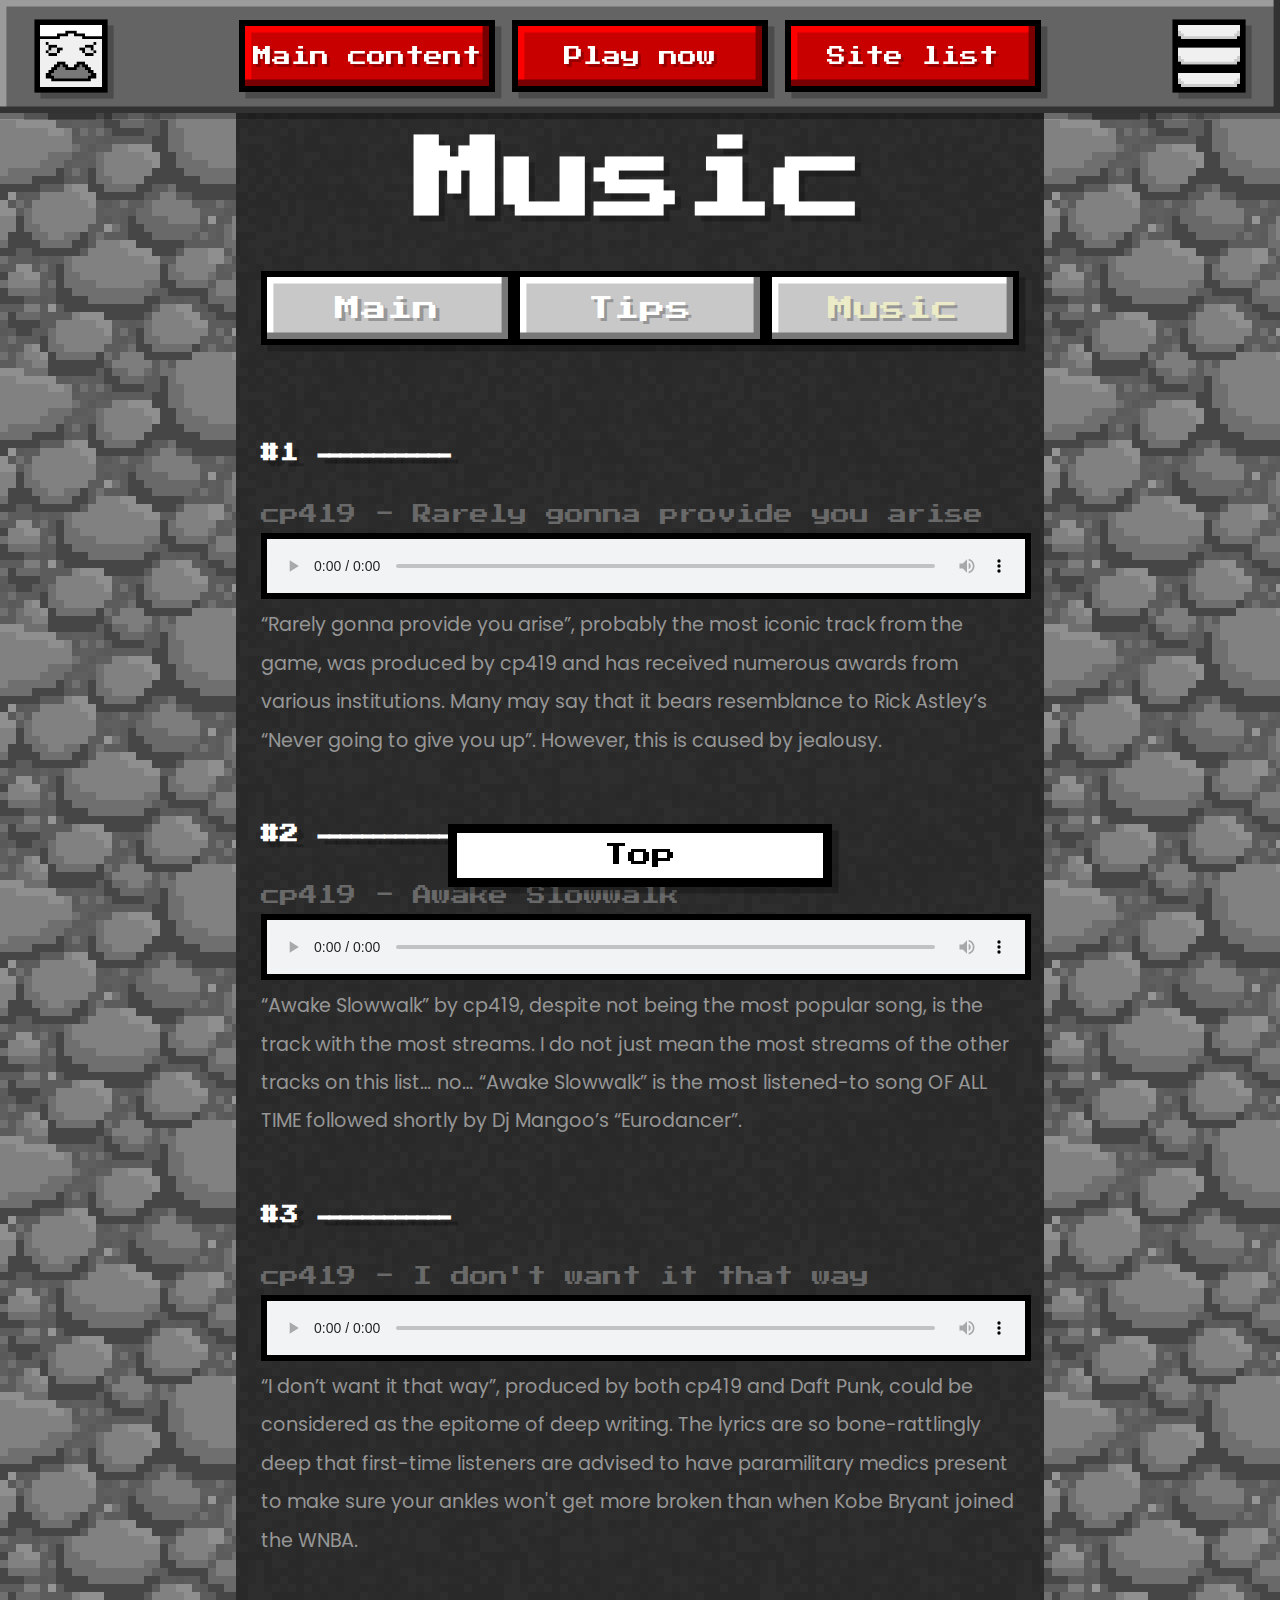
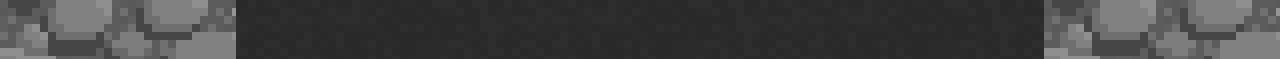
==== music.html @ 993a7740 "Pre-test bug fix" ====
<!DOCTYPE html>
<html lang="en" dir="ltr">
  <head>
    <meta charset="utf-8">
    <meta name="viewport" content="width=device-width, initial-scale=1">
    <meta name="description" content="This is the landing site of the wonderful game Waltman!">
    <title>Waltman - Music</title>
    <link rel="icon" href="./img/wuv_logo_3.png">
    <link rel="stylesheet" type="text/css" href="css/style.css">
    <link rel="stylesheet" type="text/css" href="css/grid_music.css">
    <link rel="preconnect" href="https://fonts.googleapis.com">
    <link rel="preconnect" href="https://fonts.gstatic.com" crossorigin>
    <link href="https://fonts.googleapis.com/css2?family=Poppins&family=Press+Start+2P&display=swap" rel="stylesheet">
  </head>
  <body id="top">
    <div class="container">



      <!-- H e a d e r -->

      <header class="div1">
        <img src="./img/wuv_logo_3.png" alt="placeholder" class="headerImg" onclick="location.href='./index.html'" onkeypress="location.href='./index.html'"> <!-- Logo -->
        <div>
          <button class="headerBtn interactable hiddenWhenSmall" onclick="location.href='#mainContent'" onkeypress="location.href='#mainContent'">Main content</button> <!-- Button 1 -->
          <button class="headerBtn interactable hiddenWhenSmall" onclick="window.open('https://waltman.ga/')" onkeypress="window.open('https://waltman.ga/')">Play now</button> <!-- Button 2 -->
          <button class="headerBtn interactable hiddenWhenSmall" onclick="location.href='#siteList'" onkeypress="location.href='#siteList'">Site list</button> <!-- Button 3 -->
          <button id="altHeaderBtn" class="alternativeHeaderBtn interactable shownWhenSmall navBtn" onclick="navFunction()" onkeypress="navFunction()">▼</button> <!-- Button 3 -->
        </div>
        <img src="./img/wuv_menu_1.png" alt="placeholder" id="mainHeaderBtn" class="headerImg menuBtn" onclick="menuFunction()" onkeypress="menuFunction()"> <!-- Menu button -->
      </header>



      <!-- D r o p d o w n   1 -->

      <div id="myNav" class="navContent hiddenWhenBig">
        <ul>
          <li><button class="interactable" onclick="location.href='#mainContent'" onkeypress="location.href='#mainContent'">Content</button></li>
          <li><button class="interactable" onclick="window.open('https://waltman.ga/')" onkeypress="window.open('https://waltman.ga/')">Play now</button></li>
          <li><button class="interactable" onclick="location.href='#top'" onkeypress="location.href='#top'">Site list</button></li>
        </ul>
      </div>



      <!-- D r o p d o w n   2 -->

      <div id="myMenu" class="menuContent">
        <ul>
          <li><button class="interactable" onclick="location.href='./index.html'" onkeypress="location.href='./index.html'">Main</button></li>
          <li><button class="interactable" onclick="location.href='./tips.html'" onkeypress="location.href='./tips.html'">Tips</button></li>
          <li><button class="interactable" onclick="location.href='./music.html'" onkeypress="location.href='./music.html'">Music</button></li>
        </ul>
      </div>



      <!-- T i t l e -->

      <section id="siteList" class="div2 initialFade white">
        <h1>Music</h1>
      </section>



      <!-- S i t e   l i s t -->

      <nav class="div3" id="mainContent">
        <div class="siteList initialFade">
          <button class="siteButton interactable" onclick="location.href='./index.html'" onkeypress="location.href='./index.html'">Main</button>
          <button class="siteButton interactable" onclick="location.href='./tips.html'" onkeypress="location.href='./tips.html'">Tips</button>
          <button class="siteButton thisSite interactable" onclick="location.href='./music.html'" onkeypress="location.href='./music.html'">Music</button>
        </div>
      </nav>



      <!-- M a i n   c o n t e n t -->

      <section class="div4 initialFade">
        <h3 class="white">#1 ━━━━━━━━━━━━</h3>
      </section>

      <article class="div5 initialFade">
        <p class="musicText">cp419 - Rarely gonna provide you arise</p>
        <audio controls>
          <source src="./img/music/never_going_to_give_you_down.m4a" type="audio/mpeg">
        </audio>
        <p class="contentText">“Rarely gonna provide you arise”, probably the most iconic track from the game, was produced by cp419 and has received numerous awards from various institutions. Many may say that it bears resemblance to Rick Astley’s “Never going to give you up”. However, this is caused by jealousy.</p>
      </article>

      <section class="div6">
        <h3 class="white">#2 ━━━━━━━━━━━━</h3>
      </section>

      <article class="div7">
        <p class="musicText" >cp419 - Awake Slowwalk</p>
        <audio controls>
          <source src="./img/music/never_going_to_give_you_down.m4a" type="audio/mpeg">
        </audio>
        <p class="contentText">“Awake Slowwalk” by cp419, despite not being the most popular song, is the track with the most streams. I do not just mean the most streams of the other tracks on this list… no… “Awake Slowwalk” is the most listened-to song OF ALL TIME followed shortly by Dj Mangoo’s “Eurodancer”.</p>
      </article>

      <section class="div8">
        <h3 class="white">#3 ━━━━━━━━━━━━</h3>
      </section>

      <article class="div9">
        <p class="musicText">cp419 - I don't want it that way</p>
        <audio controls>
          <source src="./img/music/never_going_to_give_you_down.m4a" type="audio/mpeg">
        </audio>
        <p class="contentText">“I don’t want it that way”, produced by both cp419 and Daft Punk, could be considered as the epitome of deep writing. The lyrics are so bone-rattlingly deep that first-time listeners are advised to have paramilitary medics present to make sure your ankles won't get more broken than when Kobe Bryant joined the WNBA.</p>
      </article>



      <!-- F o o t e r -->

      <footer class="div9">
        <a id="nonJavascriptBtn" class="nonJavascriptBtn" href="./sitelist.html">Javascript not working?</a>
        <button class="toTopButton interactable" onclick="location.href='#top'" onkeypress="location.href='#top'">Top</button>
      </footer>



      <!-- A s i d e -->

      <aside class="leftAside hiddenWhenSmall"></aside>
      <aside class="rightAside hiddenWhenSmall"></aside>

    </div>
    <script src="js/secondary.js"></script>
  </body>
</html>
---- css/style.css ----
/*
Fonts used:

font-family: 'Poppins', sans-serif;
font-family: 'Press Start 2P', cursive;
*/



/* G e n e r a l */

* {
    margin: 0;
    padding: 0;
    font-family: 'Poppins', sans-serif;
}

body {
    background: url("../img/wuv_bg1.2.png");
}

.interactable {
    transition: 0.6s ease;
    cursor: pointer;
}

.interactable:hover {
    filter: brightness(80%);
}

.blackBackground {
    background-color: black;
}

.white {
    color: white;
}

.invert {
    filter: invert(100%);
}



/* A n i m a t i o n s */

/* 1 */
@keyframes initialFade {
    from {filter: opacity(0);}
    to {filter: opacity(1);}
}

.initialFade {
    animation-name: initialFade;
    animation-duration: 4s;
}

/* 2 */
@-webkit-keyframes fade {
    from {filter: blur(0.5rem) grayscale(1);}

    to {filter: blur(0) grayscale(0);}
}

@keyframes fade {
    from {filter: blur(0.5rem) grayscale(1);}

    to {filter: blur(0) grayscale(0);}
}

.fade {
    -webkit-animation-name: fade;
    -webkit-animation-duration: 2s;
    animation-name: fade;
    animation-duration: 2s;
}

/* 3 */
@keyframes slide {
    from {filter: opacity(0); height: 0;}
    to {filter: opacity(1); height: 14vh;}
}

.initialFade {
    animation-name: initialFade;
    animation-duration: 4s;
}



/* H e a d e r */

header {
    display: flex;
    justify-content: space-between;
    position: fixed;
    background: rgb(100,100,100);
    box-shadow: inset -0.5vw 0 rgb(50,50,50), inset 0 0.5vw rgb(155,155,155), inset 0 -0.5vw rgb(50,50,50), inset 0.5vw 0 rgb(155,155,155), 0 0.5vw rgb(0 0 0 / 25%);
    width: 100%;
    z-index: 2;
}

.headerBtn {
    margin: 2.25vh 0.5vw;
    height: 8vh;
    width: 20vw;
    font-family: 'Press Start 2P', cursive;
    font-size: 1.5vw;
    border: 0.7vh black solid;
    background: rgb(200,0,0);
    box-shadow: inset -0.5vw 0 rgb(120,0,0), inset 0 0.5vw rgb(255,0,0), inset 0 -0.5vw rgb(120,0,0), inset 0.5vw 0 rgb(255,0,0), 0.5vw 0.5vw rgb(0 0 0 / 25%);
    color: white;
    text-shadow: 0.25vw 0.25vw 0 rgb(0 0 0 / 25%);
}

.alternativeHeaderBtn {
    margin: 2.25vh 0.5vw;
    height: 8vh;
    width: 30vw;
    font-family: 'Press Start 2P', cursive;
    font-size: 6vw;
    border: 0.6vh black solid;
    background: rgb(200,0,0);
    box-shadow: inset -0.5vw 0 rgb(120,0,0), inset 0 0.5vw rgb(255,0,0), inset 0 -0.5vw rgb(120,0,0), inset 0.5vw 0 rgb(255,0,0), 0.5vw 0.5vw rgb(0 0 0 / 25%);
    color: white;
    text-shadow: 0.25vw 0.25vw 0 rgb(0 0 0 / 25%);
    display: none;
}

.headerBtn:hover {
    width: 25vw;
    border: 0.6vh white solid;
}

.headerImg {
    height: 10vh;
    margin: 1.25vh 2vw;
    filter: drop-shadow(0.5vw 0.5vw rgb(0 0 0 / 25%));
    cursor: pointer;
}

.headerImg:hover {
    filter: brightness(80%) drop-shadow(0.5vw 0.5vw rgb(0 0 0 / 25%));
}



/* H e a d e r   i n t e r a c t a b l e   j a v a s c r i p t */

/* Gets applied to the main header button to the right side when dropdown is shown*/
.mainHeaderBtn {
    filter: brightness(80%) drop-shadow(0.5vw 0.5vw rgb(0 0 0 / 25%));
}

/* Gets applied to the alternative header button in the middle att small screen size when dropdown is shown*/
.altHeaderBtn {
    filter: brightness(80%);
}

/* D r o p d o w n s */

/* The container <div> - needed to position the dropdown content */
.menuDropdown, .navDropdown {
    position: relative;
    display: inline-block;
}

/* Dropdown Content (Hidden by Default) */
.menuContent, .navContent {
    width: 100%;
    height: 14vh;
    position: fixed;
    background-color: darkgray;
    z-index: 1;
    top: 12.5vh;
    display: none;
}

ul {
    display: flex;
    justify-content: space-evenly;
    margin: 2vh 0 0 0;
}

/* Links inside the dropdown */
.menuContent button {
    font-family: 'Press Start 2P', cursive;
    width: 30vw;
    height: 10vh;
    font-size: 2.5vw;
    border: 0.7vh black solid;
    color: white;
    background: rgb(200,200,200);
    box-shadow: inset -0.5vw 0 rgb(120,120,120), inset 0 0.5vw rgb(255,255,255), inset 0 -0.5vw rgb(120,120,120), inset 0.5vw 0 rgb(255,255,255), 0.5vw 0.5vw rgb(0 0 0 / 25%);
    text-shadow: 0.25vw 0.25vw 0 rgb(0 0 0 / 25%);
}

.navContent button {
    font-family: 'Press Start 2P', cursive;
    width: 30vw;
    height: 10vh;
    font-size: 2.5vw;
    border: 0.7vh black solid;
    color: white;
    background: rgb(200,0,0);
    box-shadow: inset -0.5vw 0 rgb(120,0,0), inset 0 0.5vw rgb(255,0,0), inset 0 -0.5vw rgb(120,0,0), inset 0.5vw 0 rgb(255,0,0), 0.5vw 0.5vw rgb(0 0 0 / 25%);
    text-shadow: 0.25em 0.25em 0 rgb(0 0 0 / 25%);
}

.navContent button:hover, .menuContent button:hover {
    border: 0.7vh white solid;
}

/* Lists inside the dropdown */
.menuContent li, .navContent li {
    list-style: none;
    display: inline;
}

/* Show the dropdown menu (use JS to add this class to the .dropdown-content container when the user clicks on the dropdown button) */
.show {
    display: block;
    animation-name: slide;
    animation-duration: 0.5s;
}



/* T i t l e */

h1 {
    font-family: 'Press Start 2P', cursive;
    font-size: 7vw;
    text-align: center;
    text-shadow: 0.5vw 0.5vw 0 rgb(0 0 0 / 25%);
}

.subheading {
    text-align: center;
    font-size: 2vw;
    color: rgb(150,150,150);
}



/* S l i d e   s h o w */

.slideshow {
    width: 100%;
    height: 100%;
    filter: drop-shadow(1vw 1vw rgb(0 0 0 / 25%));
    background-color: black;
}

.slideImg {
    width: 100%;
}

.mySlides {
    display: none;
}

.prev, .next {
    cursor: pointer;
    position: absolute;
    top: 33%;
    padding: 0 2%;
    color: white;
    background: rgb(200,0,0);
    box-shadow: inset -0.5vw 0 rgb(120,0,0), inset 0 0.5vw rgb(255,0,0), inset 0 -0.5vw rgb(120,0,0), inset 0.5vw 0 rgb(255,0,0), 0.5vw 0.5vw rgb(0 0 0 / 25%);
    text-shadow: 0.25vw 0.25vw 0 rgb(0 0 0 / 25%);
    border: 1vh black solid;
    font-weight: bold;
    font-size: 7vw;
    text-decoration: none;
}

.prev:hover, .next:hover {
    border: 1vh white solid;
}

.next {
    right: 0;
}

.active, .dot:hover {
    background-color: red;
    color: inherit;
}

.slideText {
    font-size: 2vw;
    color: white;
    margin: 1vw 0;
    text-align: center;
}



/* S i t e   l i s t */

.siteList {
    display: flex;
    justify-content: center;
}

.siteButton {
    width: 20vw;
    font-size: 2vw;
    font-family: 'Press Start 2P', cursive;
    padding: 2vh 0;
    border: 0.75vh black solid;
    background: rgb(200,200,200);
    color: white;
    box-shadow: inset -0.5vw 0 rgb(120,120,120), inset 0 0.5vw rgb(255,255,255), inset 0 -0.5vw rgb(120,120,120), inset 0.5vw 0 rgb(255,255,255), 0.5vw 0.5vw rgb(0 0 0 / 25%);
    text-shadow: 0.25vw 0.25vw 0 rgb(0 0 0 / 25%);
    transition: none;
}

.siteButton:hover {
    border: 0.75vh white solid;
}

.thisSite {
    color: rgb(235,235,200);
}



/* M a i n   c o n t e n t */

h2 {
    text-align: center;
    font-family: 'Press Start 2P', cursive;
    font-size: 1.8vw;
    text-shadow: 0.5vw 0.5vw 0 rgb(0 0 0 / 25%);
}

h3 {
    font-family: 'Press Start 2P', cursive;
    text-shadow: 0.5vw 0.5vw 0 rgb(0 0 0 / 25%);
}

.contentText {
    line-height: 2em;
    font-size: 1.5vw;
    color: rgb(150,150,150);
}

.topText {
    text-align: center;
}

.topImage {
    width: 100%;
    margin: 0 0 1em 0;
}

.bottomImage {
    width: 100%;
    margin: 1em 0 0 0;
}

.leftText {
    text-align: left;
}

.rightImage {
    float: right;
    width: 50%;
    margin: 0 0 0 2em;
}



/* F o o t e r */

footer {
    width: 100%;
    height: 10%;
    z-index: 1;
    position: fixed;
    bottom: 0;
    display: flex;
}

.toTopButton {
    margin: auto;
    width: 30vw;
    height: 70%;
    font-size: 150%;
    font-family: 'Press Start 2P', cursive;
    border: 1vh black solid;
    background-color: white;
    box-shadow: 0.5vw 0.5vw rgb(0 0 0 / 25%);
}

.toTopButton:hover {
    height: 100%;
    filter: invert(100%);
}

.nonJavascriptBtn {
    font-size: 2vw;
    height: 3vw;
    color: lightskyblue;
    background-color: black;
    border: white 0.5vw solid;
    border-left-width: 0;
    padding: 0.5vw;
    position: absolute;
    bottom: 15%;
}



/* A s i d e */

aside {
    background: url("../img/wuv_block_2.png");
    filter: grayscale(100%);
}



/* M u s i c */

audio {
    background-color: rgb(241, 243, 244);
    border: 0.5vw black solid;
    width: 100%;
}

.musicText {
    margin: 0 0 1vh 0;
    font-size: 1.5vw;
    font-family: 'Press Start 2P', cursive;
    color: dimgray;
}

/* S i t e   l i s t   s i t e */

li a {
    font-size: 2vh;
    height: 3vh;
    color: lightskyblue;
    background-color: black;
    border: white 0.5vw solid;
    padding: 1vw 5vw 1vw 5vw;
}

li {
    list-style: none;
}

@media (max-width:540px) {
    .hiddenWhenSmall {
        display: none;
    }

    .shownWhenSmall {
        display: inline;
    }

    h2 {
        font-size: 5vw;
    }

    h3 {
        font-size: 5vw;
    }

    .contentText {
        font-size: 5vw;
    }

    .marginSide {
        margin: 0 1vw;
    }

    .slideshow {
        filter: drop-shadow(3vw 3vw rgb(0 0 0 / 25%));
    }

    .siteButton {
        width: 27vw;
        font-size: 4vw;
        box-shadow: inset -1.5vw 0 rgb(120,120,120), inset 0 1.5vw rgb(255,255,255), inset 0 -1.5vw rgb(120,120,120), inset 1.5vw 0 rgb(255,255,255), 1.5vw 1.5vw rgb(0 0 0 / 25%);
        text-shadow: 0.75vw 0.75vw 0 rgb(0 0 0 / 25%);
    }

    .prev, .next {
        border: 0.5vh black solid;
        font-size: 10vw;
        box-shadow: inset -1.5vw 0 rgb(120,0,0), inset 0 1.5vw rgb(255,0,0), inset 0 -1.5vw rgb(120,0,0), inset 1.5vw 0 rgb(255,0,0), 1.5vw 1.5vw rgb(0 0 0 / 25%);
        text-shadow: 0.75vw 0.75vw 0 rgb(0 0 0 / 25%);
    }

    .alternativeHeaderBtn {
        box-shadow: inset -1.5vw 0 rgb(120,0,0), inset 0 1.5vw rgb(255,0,0), inset 0 -1.5vw rgb(120,0,0), inset 1.5vw 0 rgb(255,0,0), 1.5vw 1.5vw rgb(0 0 0 / 25%);
        color: white;
        text-shadow: 0.75vw 0.75vw 0 rgb(0 0 0 / 25%);
    }

    .headerImg {
        filter: drop-shadow(1.5vw 1.5vw rgb(0 0 0 / 25%));
    }

    .menuContent button {
        box-shadow: inset -1.5vw 0 rgb(120,120,120), inset 0 1.5vw rgb(255,255,255), inset 0 -1.5vw rgb(120,120,120), inset 1.5vw 0 rgb(255,255,255), 1.5vw 1.5vw rgb(0 0 0 / 25%);
        text-shadow: 0.3vw 0.3vw 0 rgb(0 0 0 / 25%);
    }

    .navContent button {
        box-shadow: inset -1.5vw 0 rgb(120,0,0), inset 0 1.5vw rgb(255,0,0), inset 0 -1.5vw rgb(120,0,0), inset 1.5vw 0 rgb(255,0,0), 1.5vw 1.5vw rgb(0 0 0 / 25%);
        text-shadow: 0.3em 0.3em 0 rgb(0 0 0 / 25%);
    }

    .slideText {
        font-size: 3vw;
        margin: 1vw 0 3vw 0;
    }

    .nonJavascriptBtn {
        font-size: 2vh;
        height: 3vh;
        width: 100%;
        border-bottom-width: 0;
        bottom: 0;
        z-index: 1;
        text-align: center;
    }

    .toTopButton {
        margin: 0 auto 100% auto;
        border: 2vw black solid;
        width: 50vw;
    }

    .subheading {
        font-size: 4vw;
    }



    /* A u d i o   s i t e */

    audio {
        border: 2vw black solid;
    }



    /* T i p s   s i t e */

    #tip1 {
        width: 100%;
        margin: 0 0 1em 0;
        float: none;
    }

    #tip3 {
        width: 100%;
        margin: 0 0 1em 0;
        float: none;
    }

    .musicText {
        font-size: 5vw;
        line-height: 3vh;
    }



    /* S i t e   l i s t   s i t e */

    li a {
        font-size: 5vw;
    }
}



@media (min-width:540px) {
    .hiddenWhenBig {
        display: none;
    }
}
---- css/grid_music.css ----
.container {
    display: grid;
    grid-template-columns: 1fr 1fr 1fr 1fr 1fr;
    grid-template-rows: 1.5fr 1.5fr 2fr 0.5fr 4fr 0.5fr 4fr 0.5fr 4fr 1fr;
    grid-gap: 2vw;
}

.div1 {
    grid-column: 2/5;
    grid-row: 1/2;
}

.div2 {
    grid-column: 2/5;
    grid-row: 2/3;
}

.div3 {
    grid-column: 2/5;
    grid-row: 3/4;
}

.div4 {
    grid-column: 2/5;
    grid-row: 4/5;
}

.div5 {
    grid-column: 2/5;
    grid-row: 5/6;
}

.div6 {
    grid-column: 2/5;
    grid-row: 6/7;
}

.div7 {
    grid-column: 2/5;
    grid-row: 7/8;
}

.div8 {
    grid-column: 2/5;
    grid-row: 8/9;
}

.div9 {
    grid-column: 2/5;
    grid-row: 9/10;
}

.div10 {
    grid-column: 2/5;
    grid-row: 9/11;
}

.leftAside {
    grid-column: 1/2;
    grid-row: 1/11;
}

.rightAside {
    grid-column: 5/6;
    grid-row: 1/11;
}

@media (max-width:540px) {
    .container {
        display: grid;
        grid-template-columns: 0.1fr 1fr 1fr 1fr 1fr 0.1fr;
        grid-template-rows: 3fr 1fr 3fr 0.5fr 16fr 0.5fr 14.5fr 0.5fr 15fr 3fr;
        grid-gap: 6vw;
    }

    .div1 {
        grid-column: 2/6;
        grid-row: 1/2;
    }

    .div2 {
        grid-column: 2/6;
        grid-row: 2/3;
    }

    .div3 {
        grid-column: 2/6;
        grid-row: 3/4;
    }

    .div4 {
        grid-column: 2/6;
        grid-row: 4/5;
    }

    .div5 {
        grid-column: 2/6;
        grid-row: 5/6;
    }

    .div6 {
        grid-column: 2/6;
        grid-row: 6/7;
    }

    .div7 {
        grid-column: 2/6;
        grid-row: 7/8;
    }

    .div8 {
        grid-column: 2/6;
        grid-row: 8/9;
    }

    .div9 {
        grid-column: 2/6;
        grid-row: 9/10;
    }

    .div10 {
        grid-column: 2/6;
        grid-row: 10/11;
    }

    .leftAside {
        grid-column: 0/0;
        grid-row: 1/10;
    }

    .rightAside {
        grid-column: 0/0;
        grid-row: 1/10;
    }
}
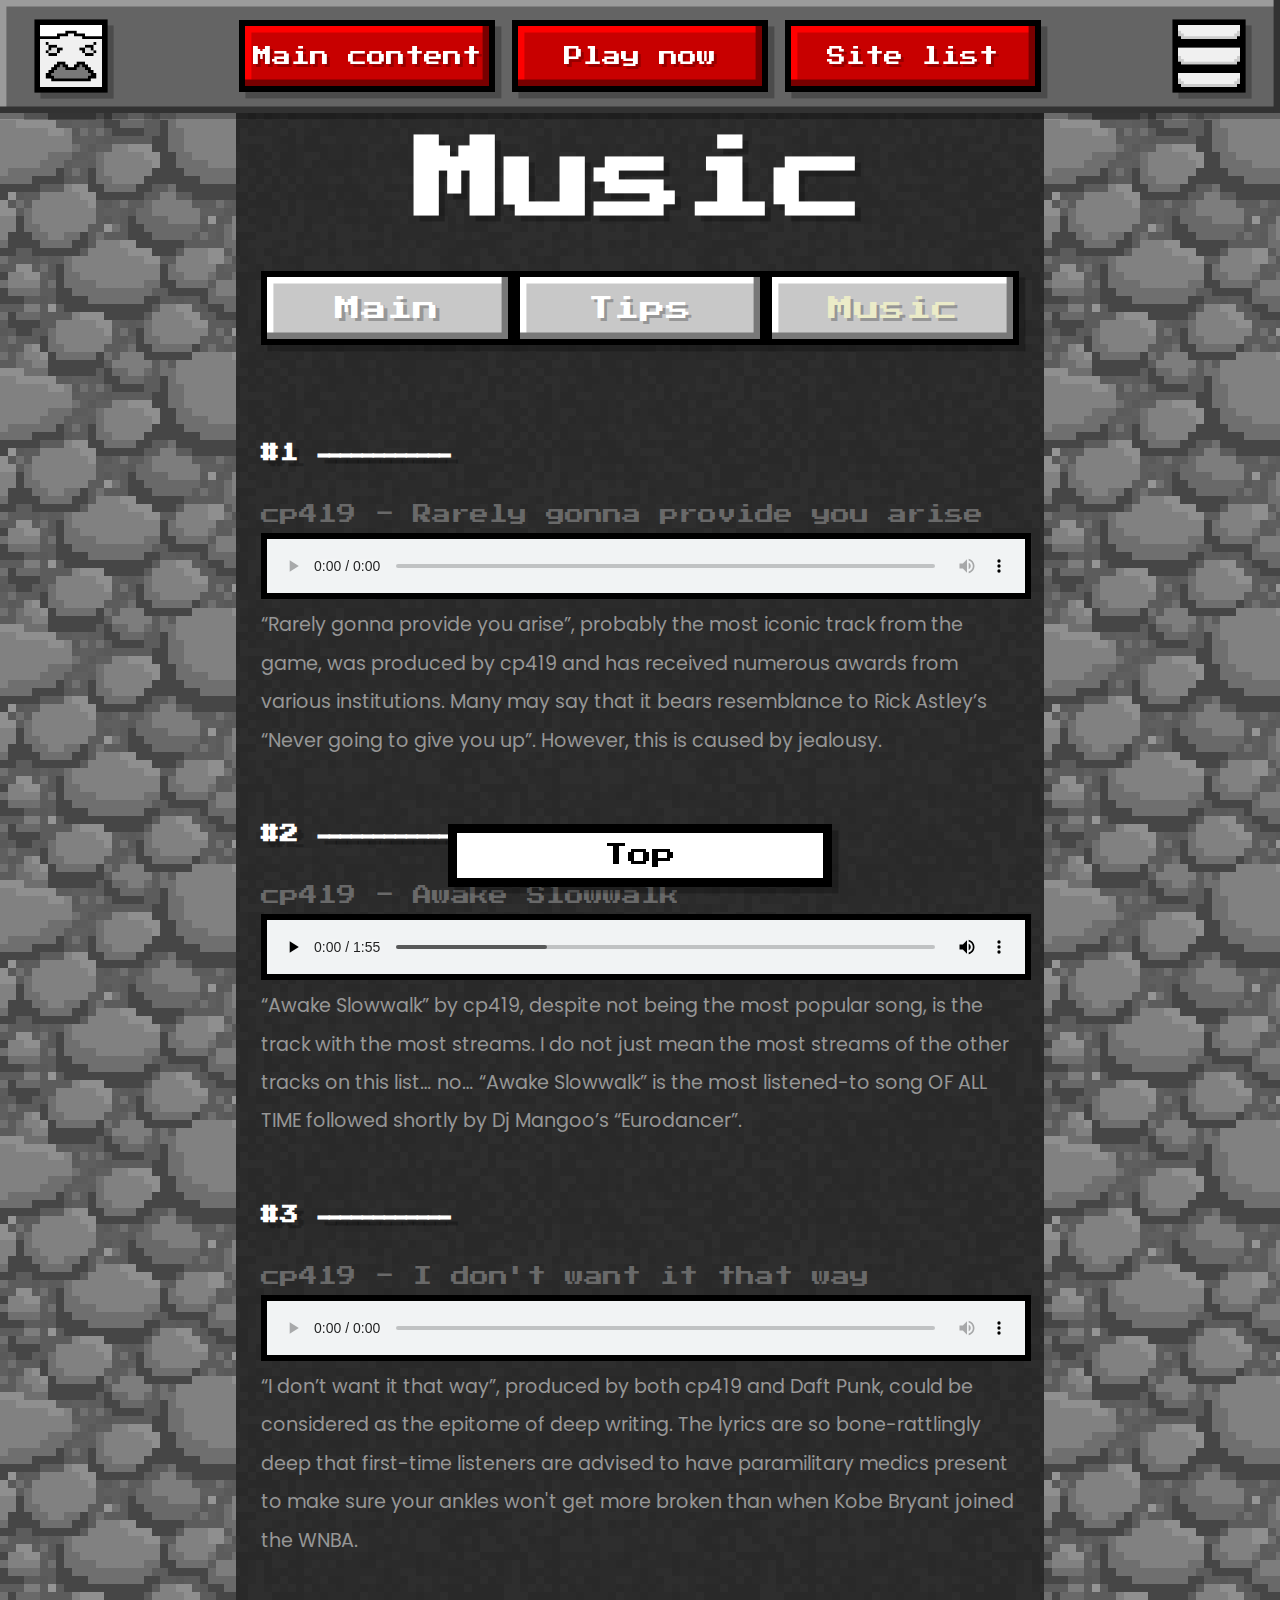
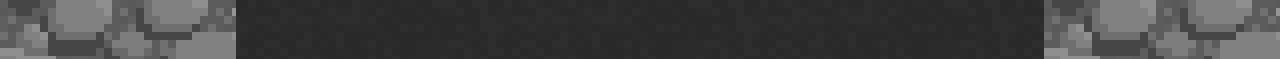
==== commit eeb6cd01: "Pre-test alt="" fix" ====
--- a/music.html
+++ b/music.html
@@ -20,14 +20,14 @@
       <!-- H e a d e r -->
 
       <header class="div1">
-        <img src="./img/wuv_logo_3.png" alt="placeholder" class="headerImg" onclick="location.href='./index.html'" onkeypress="location.href='./index.html'"> <!-- Logo -->
+        <img src="./img/wuv_logo_3.png" alt="Menu Button" class="headerImg" onclick="location.href='./index.html'" onkeypress="location.href='./index.html'"> <!-- Logo -->
         <div>
           <button class="headerBtn interactable hiddenWhenSmall" onclick="location.href='#mainContent'" onkeypress="location.href='#mainContent'">Main content</button> <!-- Button 1 -->
           <button class="headerBtn interactable hiddenWhenSmall" onclick="window.open('https://waltman.ga/')" onkeypress="window.open('https://waltman.ga/')">Play now</button> <!-- Button 2 -->
           <button class="headerBtn interactable hiddenWhenSmall" onclick="location.href='#siteList'" onkeypress="location.href='#siteList'">Site list</button> <!-- Button 3 -->
           <button id="altHeaderBtn" class="alternativeHeaderBtn interactable shownWhenSmall navBtn" onclick="navFunction()" onkeypress="navFunction()">▼</button> <!-- Button 3 -->
         </div>
-        <img src="./img/wuv_menu_1.png" alt="placeholder" id="mainHeaderBtn" class="headerImg menuBtn" onclick="menuFunction()" onkeypress="menuFunction()"> <!-- Menu button -->
+        <img src="./img/wuv_menu_1.png" alt="Site dropdown" id="mainHeaderBtn" class="headerImg menuBtn" onclick="menuFunction()" onkeypress="menuFunction()"> <!-- Menu button -->
       </header>
 
 
@@ -97,7 +97,7 @@
       <article class="div7">
         <p class="musicText" >cp419 - Awake Slowwalk</p>
         <audio controls>
-          <source src="./img/music/never_going_to_give_you_down.m4a" type="audio/mpeg">
+          <source src="./img/music/awake_slowwalk.mp3" type="audio/mpeg">
         </audio>
         <p class="contentText">“Awake Slowwalk” by cp419, despite not being the most popular song, is the track with the most streams. I do not just mean the most streams of the other tracks on this list… no… “Awake Slowwalk” is the most listened-to song OF ALL TIME followed shortly by Dj Mangoo’s “Eurodancer”.</p>
       </article>
@@ -109,7 +109,7 @@
       <article class="div9">
         <p class="musicText">cp419 - I don't want it that way</p>
         <audio controls>
-          <source src="./img/music/never_going_to_give_you_down.m4a" type="audio/mpeg">
+          <source src="./img/music/i_dont_want_it_that_way.mp3" type="audio/mpeg">
         </audio>
         <p class="contentText">“I don’t want it that way”, produced by both cp419 and Daft Punk, could be considered as the epitome of deep writing. The lyrics are so bone-rattlingly deep that first-time listeners are advised to have paramilitary medics present to make sure your ankles won't get more broken than when Kobe Bryant joined the WNBA.</p>
       </article>
--- a/css/style.css
+++ b/css/style.css
@@ -541,6 +541,9 @@
         font-size: 4vw;
     }
 
+    header {
+        box-shadow: inset -1.5vw 0 rgb(50, 50, 50), inset 0 1.5vw rgb(155, 155, 155), inset 0 -1.5vw rgb(50, 50, 50), inset 1.5vw 0 rgb(155, 155, 155), 0 1.5vw rgb(0 0 0 / 25%);
+    }
 
 
     /* A u d i o   s i t e */
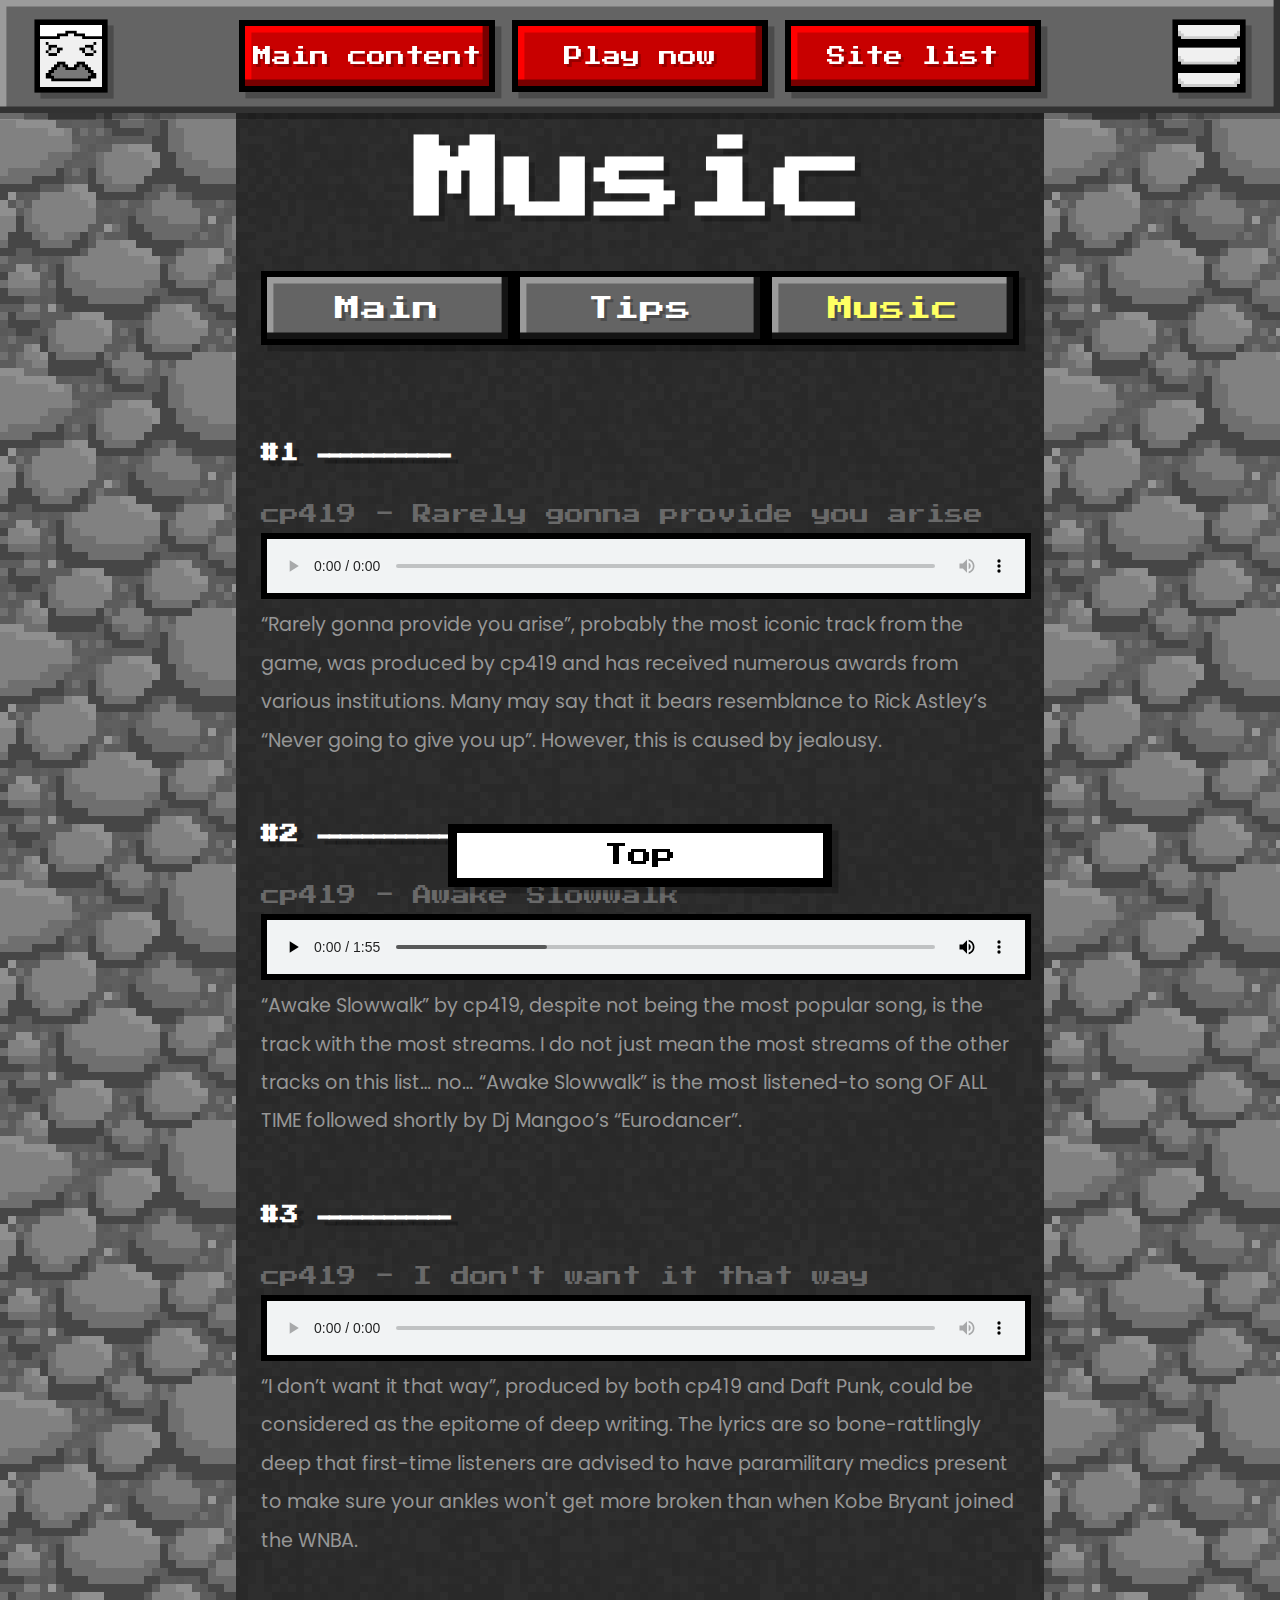
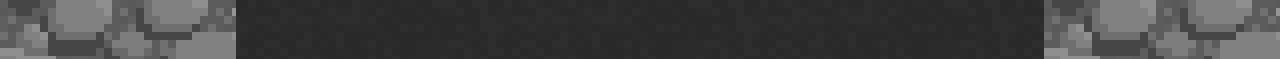
==== commit be49c727: "Link fix (2)" ====
--- a/music.html
+++ b/music.html
@@ -3,7 +3,7 @@
   <head>
     <meta charset="utf-8">
     <meta name="viewport" content="width=device-width, initial-scale=1">
-    <meta name="description" content="This is the landing site of the wonderful game Waltman!">
+    <meta name="description" content="This is the music site of the wonderful game Waltman!">
     <title>Waltman - Music</title>
     <link rel="icon" href="./img/wuv_logo_3.png">
     <link rel="stylesheet" type="text/css" href="css/style.css">
@@ -22,9 +22,9 @@
       <header class="div1">
         <img src="./img/wuv_logo_3.png" alt="Menu Button" class="headerImg" onclick="location.href='./index.html'" onkeypress="location.href='./index.html'"> <!-- Logo -->
         <div>
-          <button class="headerBtn interactable hiddenWhenSmall" onclick="location.href='#mainContent'" onkeypress="location.href='#mainContent'">Main content</button> <!-- Button 1 -->
-          <button class="headerBtn interactable hiddenWhenSmall" onclick="window.open('https://waltman.ga/')" onkeypress="window.open('https://waltman.ga/')">Play now</button> <!-- Button 2 -->
-          <button class="headerBtn interactable hiddenWhenSmall" onclick="location.href='#siteList'" onkeypress="location.href='#siteList'">Site list</button> <!-- Button 3 -->
+          <button class="headerBtn interactable hiddenWhenSmall" onclick="location.href='#mainContent'" onkeypress="location.href='#mainContent'"><a href="#mainContent">Main content</a></button> <!-- Button 1 -->
+          <button class="headerBtn interactable hiddenWhenSmall" onclick="window.open('https://waltman.ga/')" onkeypress="window.open('https://waltman.ga/')"><a href="https://waltman.ga/">Play now</a></button> <!-- Button 2 -->
+          <button class="headerBtn interactable hiddenWhenSmall" onclick="location.href='#siteList'" onkeypress="location.href='#siteList'"><a href="siteList">Site list</a></button> <!-- Button 3 -->
           <button id="altHeaderBtn" class="alternativeHeaderBtn interactable shownWhenSmall navBtn" onclick="navFunction()" onkeypress="navFunction()">▼</button> <!-- Button 3 -->
         </div>
         <img src="./img/wuv_menu_1.png" alt="Site dropdown" id="mainHeaderBtn" class="headerImg menuBtn" onclick="menuFunction()" onkeypress="menuFunction()"> <!-- Menu button -->
@@ -68,9 +68,9 @@
 
       <nav class="div3" id="mainContent">
         <div class="siteList initialFade">
-          <button class="siteButton interactable" onclick="location.href='./index.html'" onkeypress="location.href='./index.html'">Main</button>
-          <button class="siteButton interactable" onclick="location.href='./tips.html'" onkeypress="location.href='./tips.html'">Tips</button>
-          <button class="siteButton thisSite interactable" onclick="location.href='./music.html'" onkeypress="location.href='./music.html'">Music</button>
+          <button class="siteButton interactable" onclick="location.href='./index.html'" onkeypress="location.href='./index.html'"><a href="./index.html">Main</a></button>
+          <button class="siteButton interactable" onclick="location.href='./tips.html'" onkeypress="location.href='./tips.html'"><a href="./tips.html">Tips</a></button>
+          <button class="siteButton thisSite interactable" onclick="location.href='./music.html'" onkeypress="location.href='./music.html'"><a href="./music.html">Music</a></button>
         </div>
       </nav>
 
@@ -82,37 +82,37 @@
         <h3 class="white">#1 ━━━━━━━━━━━━</h3>
       </section>
 
-      <article class="div5 initialFade">
+      <div class="div5 initialFade">
         <p class="musicText">cp419 - Rarely gonna provide you arise</p>
         <audio controls>
           <source src="./img/music/never_going_to_give_you_down.m4a" type="audio/mpeg">
         </audio>
         <p class="contentText">“Rarely gonna provide you arise”, probably the most iconic track from the game, was produced by cp419 and has received numerous awards from various institutions. Many may say that it bears resemblance to Rick Astley’s “Never going to give you up”. However, this is caused by jealousy.</p>
-      </article>
+      </div>
 
       <section class="div6">
         <h3 class="white">#2 ━━━━━━━━━━━━</h3>
       </section>
 
-      <article class="div7">
+      <div class="div7">
         <p class="musicText" >cp419 - Awake Slowwalk</p>
         <audio controls>
           <source src="./img/music/awake_slowwalk.mp3" type="audio/mpeg">
         </audio>
         <p class="contentText">“Awake Slowwalk” by cp419, despite not being the most popular song, is the track with the most streams. I do not just mean the most streams of the other tracks on this list… no… “Awake Slowwalk” is the most listened-to song OF ALL TIME followed shortly by Dj Mangoo’s “Eurodancer”.</p>
-      </article>
+      </div>
 
       <section class="div8">
         <h3 class="white">#3 ━━━━━━━━━━━━</h3>
       </section>
 
-      <article class="div9">
+      <div class="div9">
         <p class="musicText">cp419 - I don't want it that way</p>
         <audio controls>
           <source src="./img/music/i_dont_want_it_that_way.mp3" type="audio/mpeg">
         </audio>
         <p class="contentText">“I don’t want it that way”, produced by both cp419 and Daft Punk, could be considered as the epitome of deep writing. The lyrics are so bone-rattlingly deep that first-time listeners are advised to have paramilitary medics present to make sure your ankles won't get more broken than when Kobe Bryant joined the WNBA.</p>
-      </article>
+      </div>
 
 
 
@@ -120,7 +120,7 @@
 
       <footer class="div9">
         <a id="nonJavascriptBtn" class="nonJavascriptBtn" href="./sitelist.html">Javascript not working?</a>
-        <button class="toTopButton interactable" onclick="location.href='#top'" onkeypress="location.href='#top'">Top</button>
+        <button class="toTopButton interactable" onclick="location.href='#top'" onkeypress="location.href='#top'"><a href="#top">Top</a></button>
       </footer>
 
 
--- a/css/style.css
+++ b/css/style.css
@@ -40,7 +40,11 @@
     filter: invert(100%);
 }
 
-
+button a {
+    text-decoration: none;
+    color: inherit;
+    font-family: inherit;
+}
 
 /* A n i m a t i o n s */
 
@@ -190,8 +194,8 @@
     font-size: 2.5vw;
     border: 0.7vh black solid;
     color: white;
-    background: rgb(200,200,200);
-    box-shadow: inset -0.5vw 0 rgb(120,120,120), inset 0 0.5vw rgb(255,255,255), inset 0 -0.5vw rgb(120,120,120), inset 0.5vw 0 rgb(255,255,255), 0.5vw 0.5vw rgb(0 0 0 / 25%);
+    background: rgb(150,150,150);
+    box-shadow: inset -0.5vw 0 rgb(70,70,70), inset 0 0.5vw rgb(205,205,205), inset 0 -0.5vw rgb(70,70,70), inset 0.5vw 0 rgb(205,205,205), 0.5vw 0.5vw rgb(0 0 0 / 25%);
     text-shadow: 0.25vw 0.25vw 0 rgb(0 0 0 / 25%);
 }
 
@@ -310,9 +314,9 @@
     font-family: 'Press Start 2P', cursive;
     padding: 2vh 0;
     border: 0.75vh black solid;
-    background: rgb(200,200,200);
-    color: white;
-    box-shadow: inset -0.5vw 0 rgb(120,120,120), inset 0 0.5vw rgb(255,255,255), inset 0 -0.5vw rgb(120,120,120), inset 0.5vw 0 rgb(255,255,255), 0.5vw 0.5vw rgb(0 0 0 / 25%);
+    background: rgb(100,100,100);
+    color: white;
+    box-shadow: inset -0.5vw 0 rgb(20,20,20), inset 0 0.5vw rgb(155,155,155), inset 0 -0.5vw rgb(20,20,20), inset 0.5vw 0 rgb(155,155,155), 0.5vw 0.5vw rgb(0 0 0 / 25%);
     text-shadow: 0.25vw 0.25vw 0 rgb(0 0 0 / 25%);
     transition: none;
 }
@@ -322,7 +326,7 @@
 }
 
 .thisSite {
-    color: rgb(235,235,200);
+    color: rgb(255, 255, 100);
 }
 
 
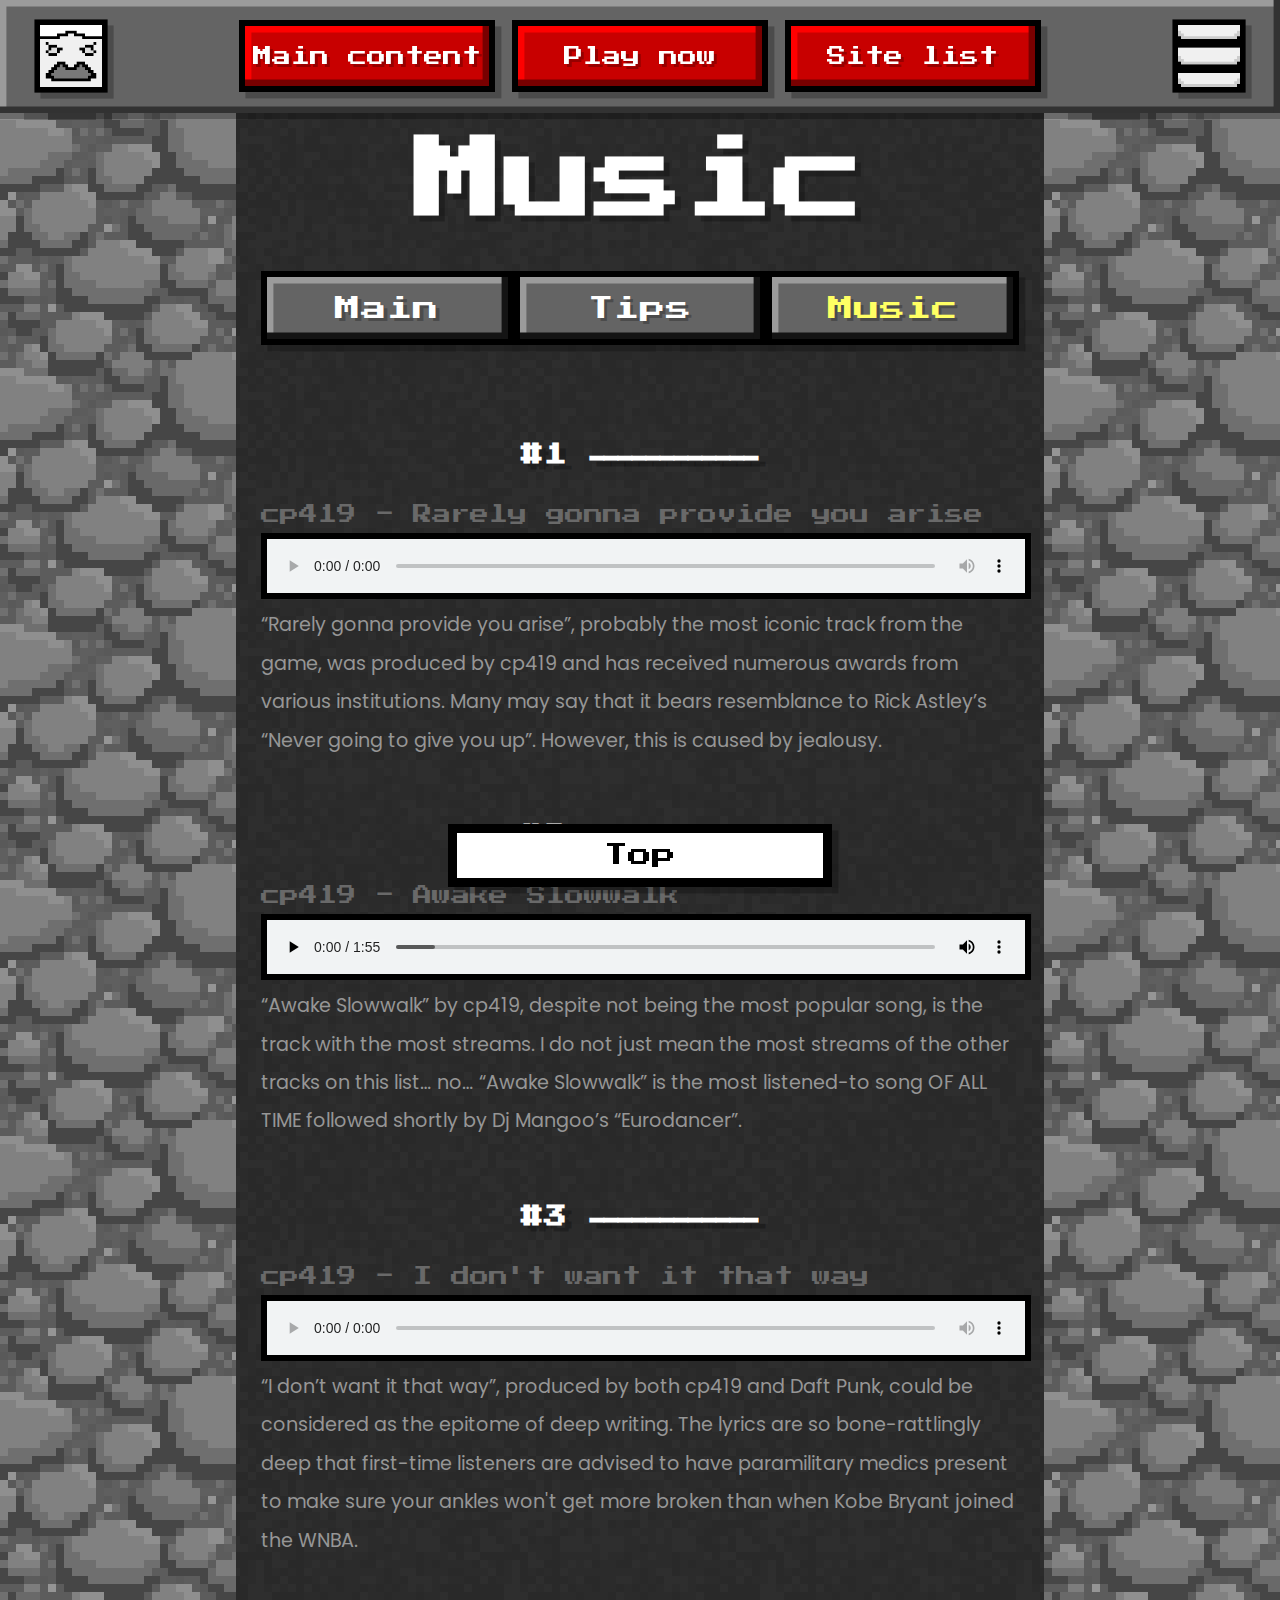
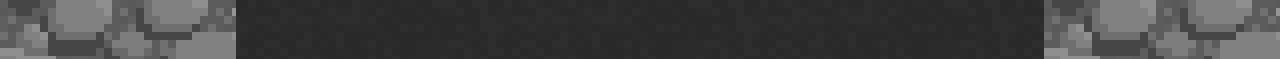
==== commit 92b671b9: "Header fix (1)" ====
--- a/music.html
+++ b/music.html
@@ -22,9 +22,9 @@
       <header class="div1">
         <img src="./img/wuv_logo_3.png" alt="Menu Button" class="headerImg" onclick="location.href='./index.html'" onkeypress="location.href='./index.html'"> <!-- Logo -->
         <div>
-          <button class="headerBtn interactable hiddenWhenSmall" onclick="location.href='#mainContent'" onkeypress="location.href='#mainContent'"><a href="#mainContent">Main content</a></button> <!-- Button 1 -->
-          <button class="headerBtn interactable hiddenWhenSmall" onclick="window.open('https://waltman.ga/')" onkeypress="window.open('https://waltman.ga/')"><a href="https://waltman.ga/">Play now</a></button> <!-- Button 2 -->
-          <button class="headerBtn interactable hiddenWhenSmall" onclick="location.href='#siteList'" onkeypress="location.href='#siteList'"><a href="siteList">Site list</a></button> <!-- Button 3 -->
+          <button class="headerBtn interactable hiddenWhenSmall" onclick="location.href='#mainContent'" onkeypress="location.href='#mainContent'">Main content</button> <!-- Button 1 -->
+          <button class="headerBtn interactable hiddenWhenSmall" onclick="window.open('https://waltman.ga/')" onkeypress="window.open('https://waltman.ga/')">Play now</button> <!-- Button 2 -->
+          <button class="headerBtn interactable hiddenWhenSmall" onclick="location.href='#siteList'" onkeypress="location.href='#siteList'">Site list</button> <!-- Button 3 -->
           <button id="altHeaderBtn" class="alternativeHeaderBtn interactable shownWhenSmall navBtn" onclick="navFunction()" onkeypress="navFunction()">▼</button> <!-- Button 3 -->
         </div>
         <img src="./img/wuv_menu_1.png" alt="Site dropdown" id="mainHeaderBtn" class="headerImg menuBtn" onclick="menuFunction()" onkeypress="menuFunction()"> <!-- Menu button -->
@@ -79,7 +79,7 @@
       <!-- M a i n   c o n t e n t -->
 
       <section class="div4 initialFade">
-        <h3 class="white">#1 ━━━━━━━━━━━━</h3>
+        <h2 class="white">#1 ━━━━━━━━━━━━</h2>
       </section>
 
       <div class="div5 initialFade">
@@ -91,7 +91,7 @@
       </div>
 
       <section class="div6">
-        <h3 class="white">#2 ━━━━━━━━━━━━</h3>
+        <h2 class="white">#2 ━━━━━━━━━━━━</h2>
       </section>
 
       <div class="div7">
@@ -103,7 +103,7 @@
       </div>
 
       <section class="div8">
-        <h3 class="white">#3 ━━━━━━━━━━━━</h3>
+        <h2 class="white">#3 ━━━━━━━━━━━━</h2>
       </section>
 
       <div class="div9">
@@ -120,7 +120,7 @@
 
       <footer class="div9">
         <a id="nonJavascriptBtn" class="nonJavascriptBtn" href="./sitelist.html">Javascript not working?</a>
-        <button class="toTopButton interactable" onclick="location.href='#top'" onkeypress="location.href='#top'"><a href="#top">Top</a></button>
+        <button class="toTopButton interactable" onclick="location.href='#top'" onkeypress="location.href='#top'">Top</button>
       </footer>
 
 
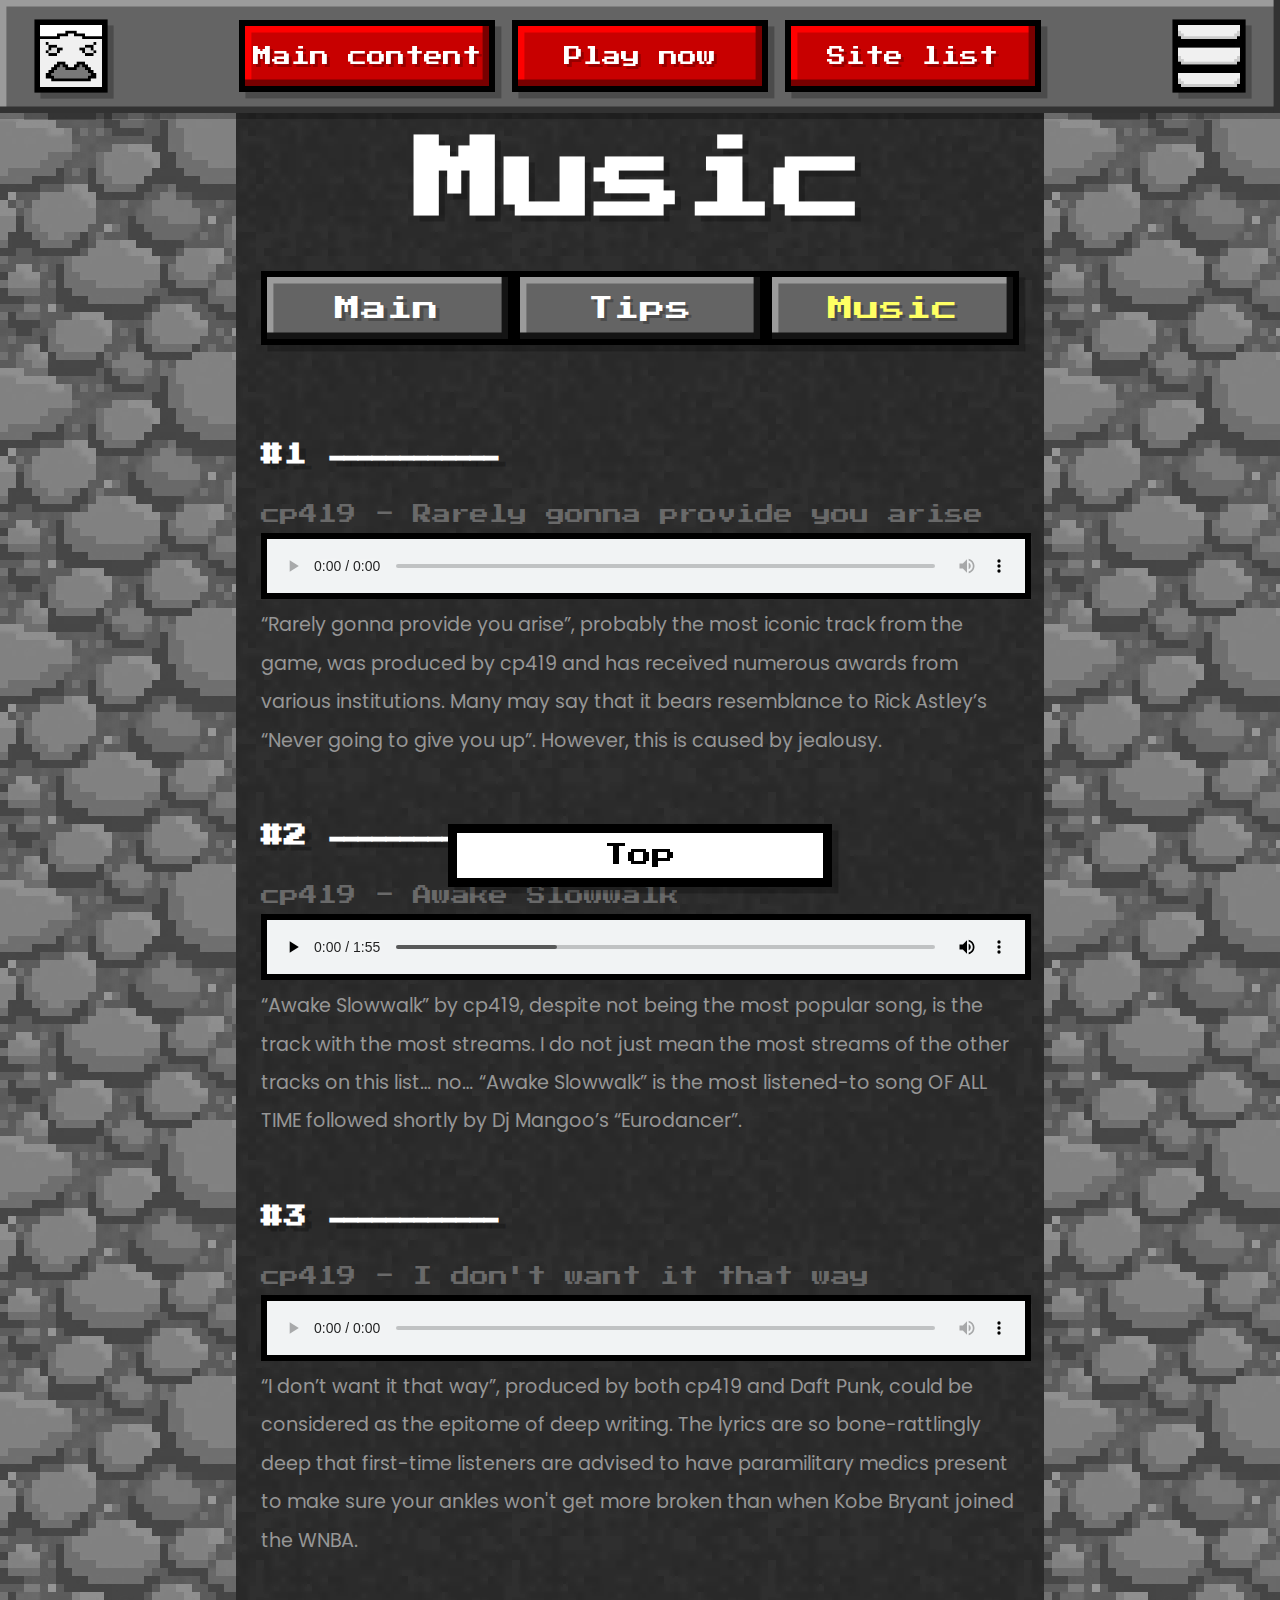
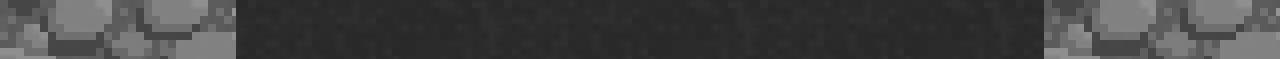
==== commit 693f0b71: "Img fix (1)" ====
--- a/music.html
+++ b/music.html
@@ -5,7 +5,7 @@
     <meta name="viewport" content="width=device-width, initial-scale=1">
     <meta name="description" content="This is the music site of the wonderful game Waltman!">
     <title>Waltman - Music</title>
-    <link rel="icon" href="./img/wuv_logo_3.png">
+    <link rel="icon" href="./img/wuv_logo_3.webp">
     <link rel="stylesheet" type="text/css" href="css/style.css">
     <link rel="stylesheet" type="text/css" href="css/grid_music.css">
     <link rel="preconnect" href="https://fonts.googleapis.com">
@@ -20,14 +20,14 @@
       <!-- H e a d e r -->
 
       <header class="div1">
-        <img src="./img/wuv_logo_3.png" alt="Menu Button" class="headerImg" onclick="location.href='./index.html'" onkeypress="location.href='./index.html'"> <!-- Logo -->
+        <img src="./img/wuv_logo_3.webp" alt="Menu Button" class="headerImg" onclick="location.href='./index.html'" onkeypress="location.href='./index.html'"> <!-- Logo -->
         <div>
           <button class="headerBtn interactable hiddenWhenSmall" onclick="location.href='#mainContent'" onkeypress="location.href='#mainContent'">Main content</button> <!-- Button 1 -->
           <button class="headerBtn interactable hiddenWhenSmall" onclick="window.open('https://waltman.ga/')" onkeypress="window.open('https://waltman.ga/')">Play now</button> <!-- Button 2 -->
           <button class="headerBtn interactable hiddenWhenSmall" onclick="location.href='#siteList'" onkeypress="location.href='#siteList'">Site list</button> <!-- Button 3 -->
           <button id="altHeaderBtn" class="alternativeHeaderBtn interactable shownWhenSmall navBtn" onclick="navFunction()" onkeypress="navFunction()">▼</button> <!-- Button 3 -->
         </div>
-        <img src="./img/wuv_menu_1.png" alt="Site dropdown" id="mainHeaderBtn" class="headerImg menuBtn" onclick="menuFunction()" onkeypress="menuFunction()"> <!-- Menu button -->
+        <img src="./img/wuv_menu_1.webp" alt="Site dropdown" id="mainHeaderBtn" class="headerImg menuBtn" onclick="menuFunction()" onkeypress="menuFunction()"> <!-- Menu button -->
       </header>
 
 
@@ -79,7 +79,7 @@
       <!-- M a i n   c o n t e n t -->
 
       <section class="div4 initialFade">
-        <h2 class="white">#1 ━━━━━━━━━━━━</h2>
+        <h2 class="white h2Alternative">#1 ━━━━━━━━━━━━</h2>
       </section>
 
       <div class="div5 initialFade">
@@ -91,7 +91,7 @@
       </div>
 
       <section class="div6">
-        <h2 class="white">#2 ━━━━━━━━━━━━</h2>
+        <h2 class="white h2Alternative">#2 ━━━━━━━━━━━━</h2>
       </section>
 
       <div class="div7">
@@ -103,7 +103,7 @@
       </div>
 
       <section class="div8">
-        <h2 class="white">#3 ━━━━━━━━━━━━</h2>
+        <h2 class="white h2Alternative">#3 ━━━━━━━━━━━━</h2>
       </section>
 
       <div class="div9">
--- a/css/style.css
+++ b/css/style.css
@@ -16,7 +16,7 @@
 }
 
 body {
-    background: url("../img/wuv_bg1.2.png");
+    background: url("../img/wuv_bg1.2.webp");
 }
 
 .interactable {
@@ -340,9 +340,10 @@
     text-shadow: 0.5vw 0.5vw 0 rgb(0 0 0 / 25%);
 }
 
-h3 {
+.h2Alternative {
     font-family: 'Press Start 2P', cursive;
     text-shadow: 0.5vw 0.5vw 0 rgb(0 0 0 / 25%);
+    text-align: left;
 }
 
 .contentText {
@@ -421,7 +422,7 @@
 /* A s i d e */
 
 aside {
-    background: url("../img/wuv_block_2.png");
+    background: url("../img/wuv_block_2.webp");
     filter: grayscale(100%);
 }
 
@@ -470,7 +471,7 @@
         font-size: 5vw;
     }
 
-    h3 {
+    .h2Alternative {
         font-size: 5vw;
     }
 
